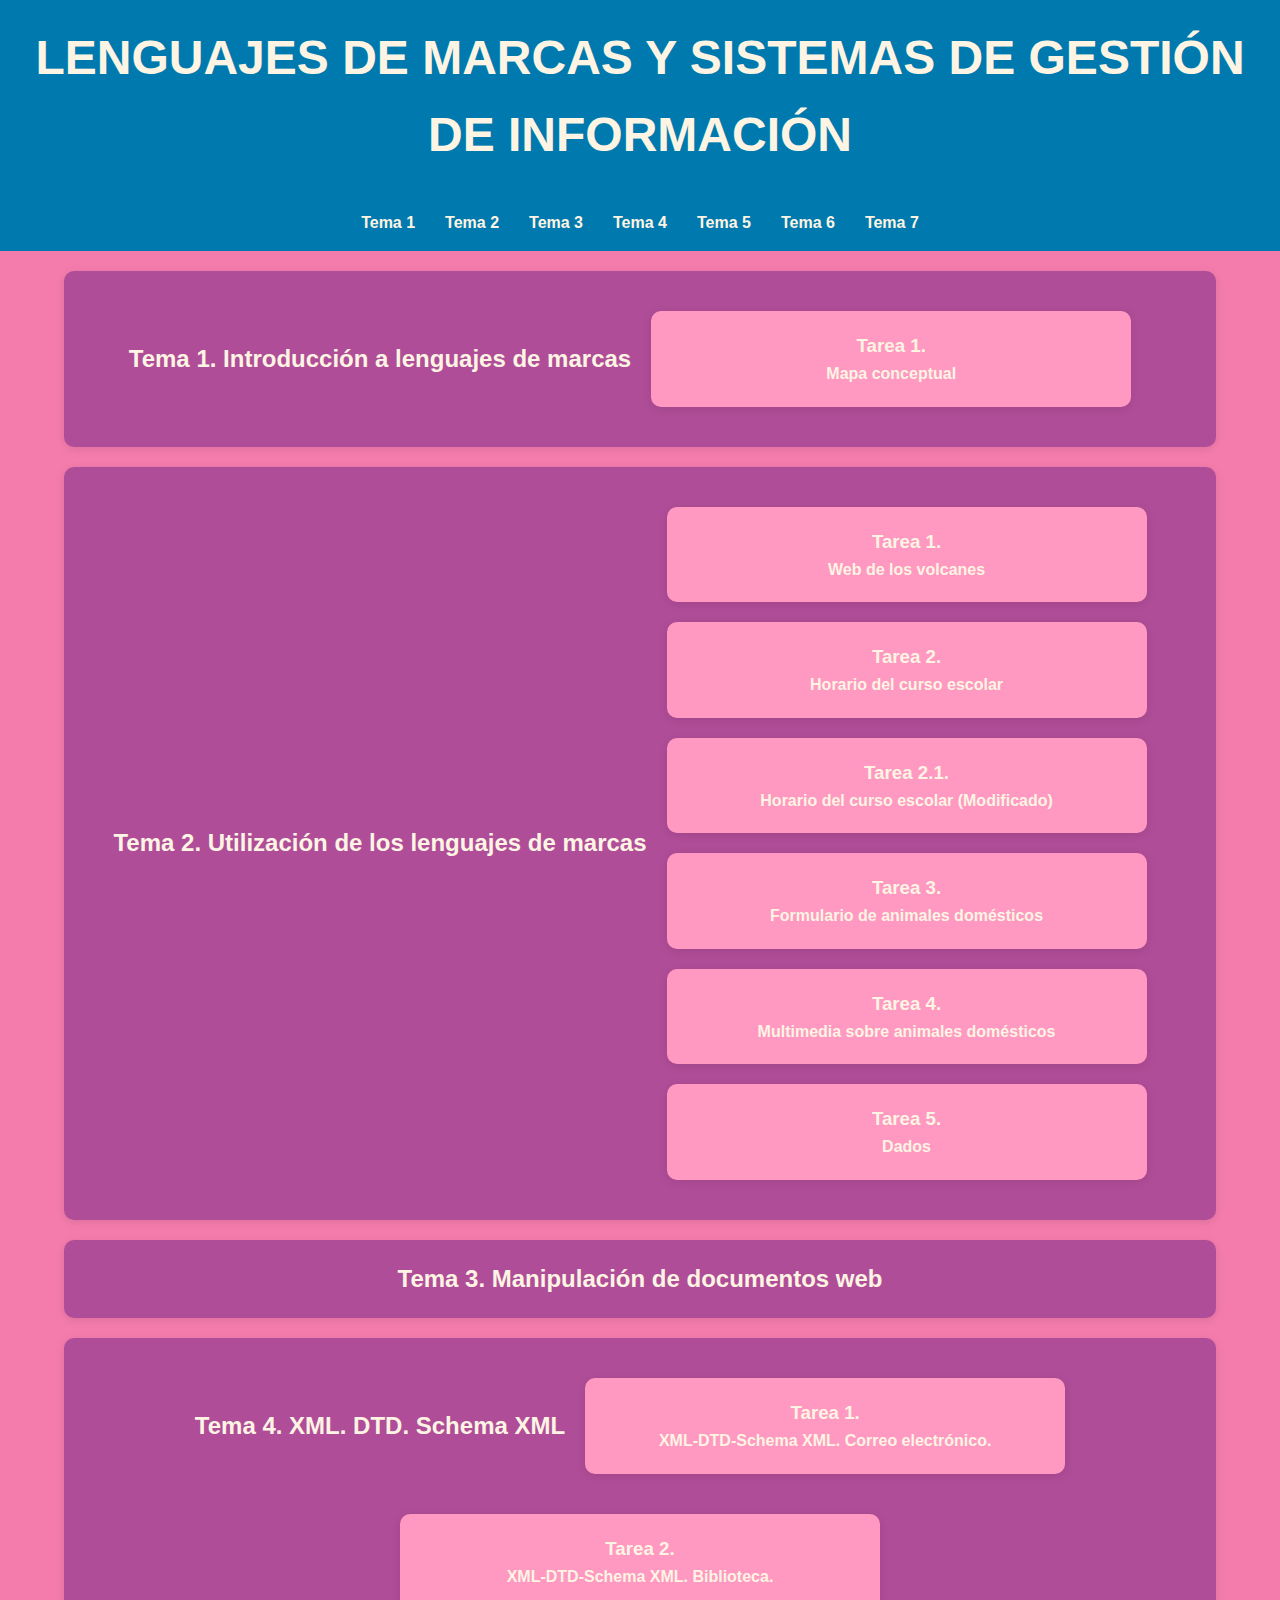
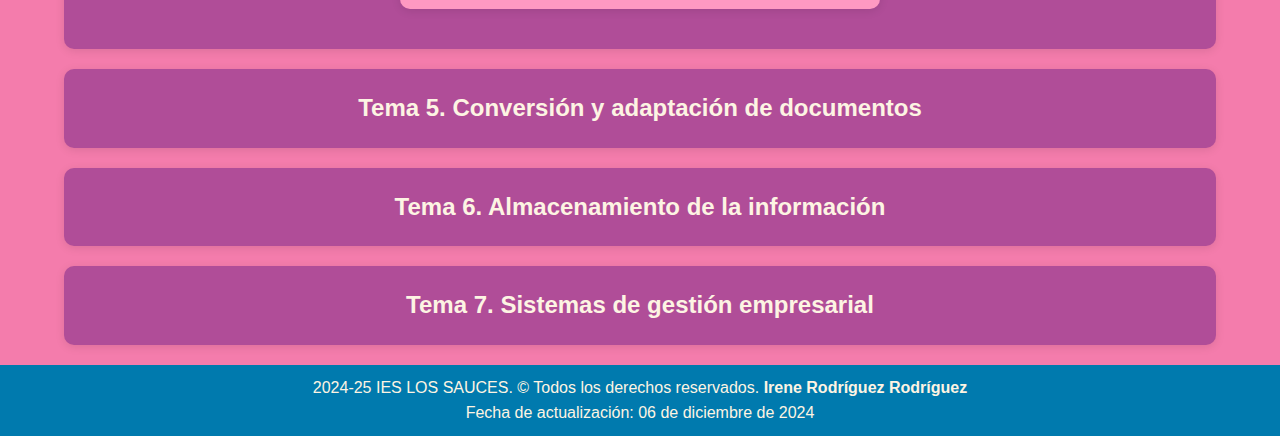
==== 116LMSGIProyectoLMSGI/index.html @ 66e64825 "index de lmsgi" ====
<!DOCTYPE html>
<html lang="es">

<head>
    <meta charset="UTF-8">
    <meta name="viewport" content="width=device-width, initial-scale=1.0">
    <title>Irene Rodríguez Rodríguez</title>
    <link href="estilos.css" rel="stylesheet" type="text/css">
    <link href="/webroot/media/favicon/favicon.ico" rel="shortcut icon" type="image/png">
</head>

<body>

    <header>
        <h1>LENGUAJES DE MARCAS Y SISTEMAS DE GESTIÓN DE INFORMACIÓN</h1>
    </header>
    <nav>
        <ul>
            <li><a href="#UD01">Tema 1</a></li>
            <li><a href="#UD02">Tema 2</a></li>
            <li><a href="#UD03">Tema 3</a></li>
            <li><a href="#UD04">Tema 4</a></li>
            <li><a href="#UD05">Tema 5</a></li>
            <li><a href="#UD06">Tema 6</a></li>
            <li><a href="#UD07">Tema 7</a></li>
        </ul>
    </nav>

    <main>
        <!-- Tema 1 -->
        <section id="UD01" class="fondoArticulo">
            <h2>Tema 1. Introducción a lenguajes de marcas</h2>
            <div>
                <article>
                    <h3>Tarea 1.</h3>
                    <p><a href="/116LMSGIProyectoLMSGI/unidad1/UD1_MapaConceptual.pdf">Mapa conceptual</a></p>
                </article>
            </div>
        </section>

        <!-- Tema 2 -->
        <section id="UD02" class="fondoArticulo">
            <h2>Tema 2. Utilización de los lenguajes de marcas</h2>
            <div>
                <article>
                    <h3>Tarea 1.</h3>
                    <p><a href="/116LMSGIProyectoLMSGI/unidad2/01/">Web de los volcanes</a></p>
                </article>
                <article>
                    <h3>Tarea 2.</h3>
                    <p><a href="/116LMSGIProyectoLMSGI/unidad2/02/">Horario del curso escolar</a></p>
                </article>
                <article>
                    <h3>Tarea 2.1.</h3>
                    <p><a href="/116LMSGIProyectoLMSGI/unidad2/02.1/">Horario del curso escolar
                            (Modificado)</a></p>
                </article>
                <article>
                    <h3>Tarea 3.</h3>
                    <p><a href="/116LMSGIProyectoLMSGI/unidad2/03/">Formulario de animales domésticos</a></p>
                </article>
                <article>
                    <h3>Tarea 4.</h3>
                    <p><a href="/116LMSGIProyectoLMSGI/unidad2/04/">Multimedia sobre animales domésticos</a>
                    </p>
                </article>
                <article>
                    <h3>Tarea 5.</h3>
                    <p><a href="/116LMSGIProyectoLMSGI/unidad2/05/">Dados</a></p>
                </article>
            </div>
        </section>

        <!-- Tema 3 -->
        <section id="UD03" class="fondoArticulo">
            <h2>Tema 3. Manipulación de documentos web</h2>
        </section>

        <!-- Tema 4 -->
        <section id="UD04" class="fondoArticulo">
            <h2>Tema 4. XML. DTD. Schema XML</h2>
            <article>
                <h3>Tarea 1.</h3>
                <p><a href="/116LMSGIProyectoLMSGI/unidad4/01/">XML-DTD-Schema XML. Correo electrónico.</a></p>
            </article>
            <article>
                <h3>Tarea 2.</h3>
                <p><a href="/116LMSGIProyectoLMSGI/unidad4/02/">XML-DTD-Schema XML. Biblioteca.</a></p>
            </article>
        </section>

        <!-- Tema 5 -->
        <section id="UD05" class="fondoArticulo">
            <h2>Tema 5. Conversión y adaptación de documentos</h2>
        </section>

        <!-- Tema 6 -->
        <section id="UD06" class="fondoArticulo">
            <h2>Tema 6. Almacenamiento de la información</h2>
        </section>

        <!-- Tema 7 -->
        <section id="UD07" class="fondoArticulo">
            <h2>Tema 7. Sistemas de gestión empresarial</h2>
        </section>
    </main>

    <footer>
        <p>2024-25 IES LOS SAUCES. &#169; Todos los derechos reservados. <a href="/index.html">Irene Rodríguez Rodríguez </a></p>
        <p>Fecha de actualización: <time datetime="2024-11-21">06 de diciembre de 2024</time></p>
    </footer>

</body>

</html>
---- 116LMSGIProyectoLMSGI/estilos.css ----
:root {
    --color1: #F47CAC;
    --color2: #007AAE;
    --color3: #00B6FF;
    --color4: #FF99C2;
    --color5: #FDF4E3;
    --color6: #b04d98;
}

* {
    margin: 0;
    padding: 0;
    box-sizing: border-box; /* xa q el padding no afecte al tamaño de los elementos*/
}

header {
    background-color: var(--color2);
    padding: 20px;
    text-align: center;
    font-size: 1.5rem;
    color: var(--color5);
    width: 100%; /* xa q ocupe todo el ancho */
}

header h2 {
    margin: 0; /* eliminar margen */
}

nav {
    display: flex;
    justify-content: center;
    background-color: var(--color2);
    position: sticky;
    top: 0;
    margin-left: auto;
    margin-right: auto;
    z-index: 1000;
    padding: 1em;
}

nav ul {
    list-style-type: none; /* lista sin viñetas */
    display: flex; /* lista en linea */
    margin: 0;
    padding: 0;
}

nav ul li {
    text-align: center;
}

nav ul li a {
    font-weight: bold;
    color: var(--color5);
    text-decoration: none;
    font-size: 1rem;
    padding: 10px 15px; /* espaciado interno */
    border-radius: 5px; /* redondear esquinas */
    transition: all 0.3s ease; /* animacion suave */
}

nav ul li a:hover {
    color: var(--color4); /* cambia de color */
    text-decoration: underline;
}

body {
    background-color: var(--color1);
    font-family: Arial, sans-serif;
    color: var(--color5);
    line-height: 1.6;
    padding: 0;
}

h2 {
    margin: 0; /* elimina el margen */
}

section {
    display: flex;
    flex-wrap: wrap;
    justify-content: center;
    align-items: center;
    margin-top: 20px;
}

/* clase especifica */
.fondoArticulo {
    background-color: var(--color6);
    padding: 20px;
    border-radius: 10px;
    margin: 20px auto;
    box-shadow: 0 2px 10px rgba(0, 0, 0, 0.1); /* sombreado */
    width: 90%; /* ancho */
}

article {
    padding: 20px;
    margin: 20px;
    border-radius: 10px;
    background-color: var(--color4);
    box-shadow: 0 2px 10px rgba(0, 0, 0, 0.1);
    width: 30em;
    color: var(--color5);
    transition: all 0.3s ease;
    text-align: center;
}

article a {
    color: var(--color5);
    text-decoration: none;
    font-weight: bold;
}

article:hover {
    background-color: var(--color2);
    text-decoration: underline;
    color: var(--color3);
    transform: scale(1.05); /* zoom al pasar por encima*/
}

h3 {
    color: var(--color5);
    font-weight: bold;
    text-align: center;

}

footer {
    background-color: var(--color2);
    padding: 10px;
    text-align: center;
    color: var(--color5);
    font-size: 1rem;
    margin-top: 10px; /* espaciado para separar el contenido */
}

footer a {
    color: var(--color5);
    text-decoration: none;
    font-weight: bold;
}

footer a:hover {
    color: var(--color4);
}
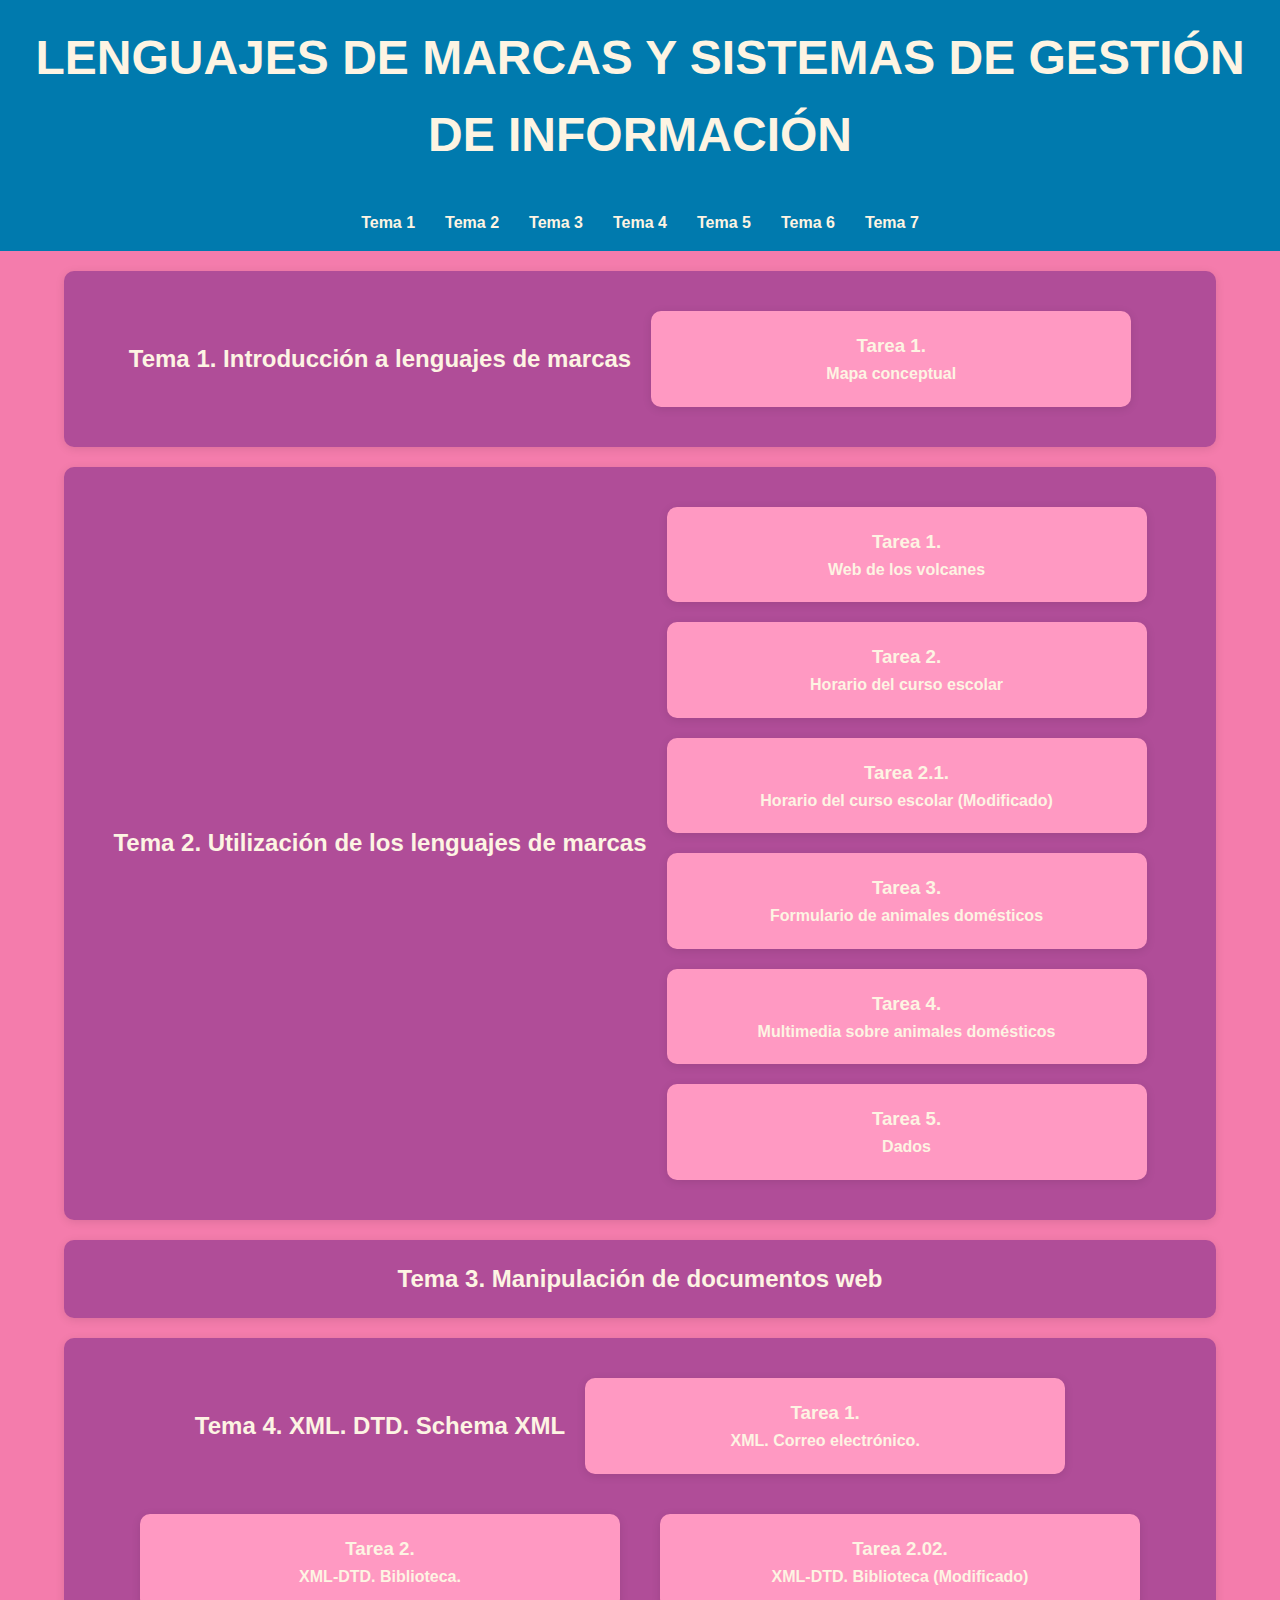
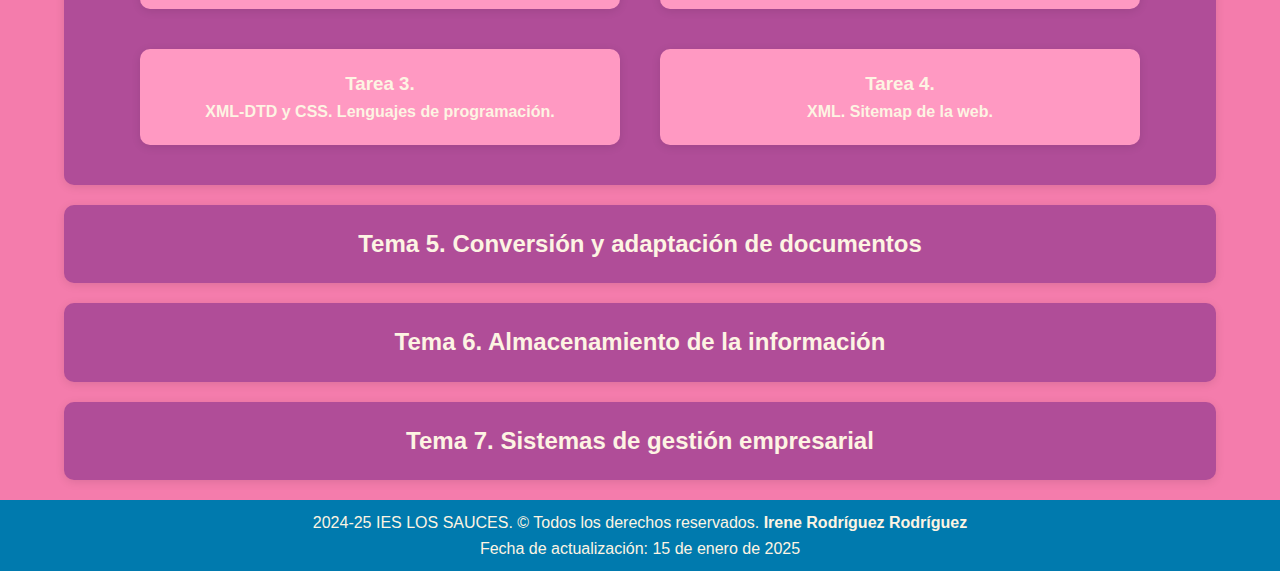
==== commit 38759a16: "modificados los articles para que redirijan a la tarea que corresponden" ====
--- a/116LMSGIProyectoLMSGI/index.html
+++ b/116LMSGIProyectoLMSGI/index.html
@@ -1,5 +1,11 @@
 <!DOCTYPE html>
 <html lang="es">
+
+<!-- 
+    Autor: Irene Rodríguez
+    Descripción: Index de la asignatura LMSGI.
+    Fecha de modificación 15/01/2025
+-->
 
 <head>
     <meta charset="UTF-8">
@@ -32,82 +38,117 @@
             <h2>Tema 1. Introducción a lenguajes de marcas</h2>
             <div>
                 <article>
-                    <h3>Tarea 1.</h3>
-                    <p><a href="/116LMSGIProyectoLMSGI/unidad1/UD1_MapaConceptual.pdf">Mapa conceptual</a></p>
+                    <a href="/116LMSGIProyectoLMSGI/unidad1/UD1_MapaConceptual.pdf">
+                        <h3>Tarea 1.</h3>
+                        <p>Mapa conceptual</p>
+                    </a>
                 </article>
             </div>
         </section>
-
+    
         <!-- Tema 2 -->
         <section id="UD02" class="fondoArticulo">
             <h2>Tema 2. Utilización de los lenguajes de marcas</h2>
             <div>
                 <article>
-                    <h3>Tarea 1.</h3>
-                    <p><a href="/116LMSGIProyectoLMSGI/unidad2/01/">Web de los volcanes</a></p>
+                    <a href="/116LMSGIProyectoLMSGI/unidad2/01/">
+                        <h3>Tarea 1.</h3>
+                        <p>Web de los volcanes</p>
+                    </a>
                 </article>
                 <article>
-                    <h3>Tarea 2.</h3>
-                    <p><a href="/116LMSGIProyectoLMSGI/unidad2/02/">Horario del curso escolar</a></p>
+                    <a href="/116LMSGIProyectoLMSGI/unidad2/02/">
+                        <h3>Tarea 2.</h3>
+                        <p>Horario del curso escolar</p>
+                    </a>
                 </article>
                 <article>
-                    <h3>Tarea 2.1.</h3>
-                    <p><a href="/116LMSGIProyectoLMSGI/unidad2/02.1/">Horario del curso escolar
-                            (Modificado)</a></p>
+                    <a href="/116LMSGIProyectoLMSGI/unidad2/02.1/">
+                        <h3>Tarea 2.1.</h3>
+                        <p>Horario del curso escolar (Modificado)</p>
+                    </a>
                 </article>
                 <article>
-                    <h3>Tarea 3.</h3>
-                    <p><a href="/116LMSGIProyectoLMSGI/unidad2/03/">Formulario de animales domésticos</a></p>
+                    <a href="/116LMSGIProyectoLMSGI/unidad2/03/">
+                        <h3>Tarea 3.</h3>
+                        <p>Formulario de animales domésticos</p>
+                    </a>
                 </article>
                 <article>
-                    <h3>Tarea 4.</h3>
-                    <p><a href="/116LMSGIProyectoLMSGI/unidad2/04/">Multimedia sobre animales domésticos</a>
-                    </p>
+                    <a href="/116LMSGIProyectoLMSGI/unidad2/04/">
+                        <h3>Tarea 4.</h3>
+                        <p>Multimedia sobre animales domésticos</p>
+                    </a>
                 </article>
                 <article>
-                    <h3>Tarea 5.</h3>
-                    <p><a href="/116LMSGIProyectoLMSGI/unidad2/05/">Dados</a></p>
+                    <a href="/116LMSGIProyectoLMSGI/unidad2/05/">
+                        <h3>Tarea 5.</h3>
+                        <p>Dados</p>
+                    </a>
                 </article>
             </div>
         </section>
-
+    
         <!-- Tema 3 -->
         <section id="UD03" class="fondoArticulo">
             <h2>Tema 3. Manipulación de documentos web</h2>
         </section>
-
+    
         <!-- Tema 4 -->
         <section id="UD04" class="fondoArticulo">
             <h2>Tema 4. XML. DTD. Schema XML</h2>
             <article>
-                <h3>Tarea 1.</h3>
-                <p><a href="/116LMSGIProyectoLMSGI/unidad4/01/">XML-DTD-Schema XML. Correo electrónico.</a></p>
+                <a href="/116LMSGIProyectoLMSGI/unidad4/01/01.xml">
+                    <h3>Tarea 1.</h3>
+                    <p>XML. Correo electrónico.</p>
+                </a>
             </article>
             <article>
-                <h3>Tarea 2.</h3>
-                <p><a href="/116LMSGIProyectoLMSGI/unidad4/02/">XML-DTD-Schema XML. Biblioteca.</a></p>
+                <a href="/116LMSGIProyectoLMSGI/unidad4/02/02.xml">
+                    <h3>Tarea 2.</h3>
+                    <p>XML-DTD. Biblioteca.</p>
+                </a>
+            </article>
+            <article>
+                <a href="/116LMSGIProyectoLMSGI/unidad4/02.02/02.xml">
+                    <h3>Tarea 2.02.</h3>
+                    <p>XML-DTD. Biblioteca (Modificado)</p>
+                </a>
+            </article>
+            <article>
+                <a href="/116LMSGIProyectoLMSGI/unidad4/03/03.xml">
+                    <h3>Tarea 3.</h3>
+                    <p>XML-DTD y CSS. Lenguajes de programación.</p>
+                </a>
+            </article>
+            <article>
+                <a href="/116LMSGIProyectoLMSGI/unidad4/04/04.xml">
+                    <h3>Tarea 4.</h3>
+                    <p>XML. Sitemap de la web.</p>
+                </a>
             </article>
         </section>
-
+    
         <!-- Tema 5 -->
         <section id="UD05" class="fondoArticulo">
             <h2>Tema 5. Conversión y adaptación de documentos</h2>
         </section>
-
+    
         <!-- Tema 6 -->
         <section id="UD06" class="fondoArticulo">
             <h2>Tema 6. Almacenamiento de la información</h2>
         </section>
-
+    
         <!-- Tema 7 -->
         <section id="UD07" class="fondoArticulo">
             <h2>Tema 7. Sistemas de gestión empresarial</h2>
         </section>
     </main>
-
+    
     <footer>
-        <p>2024-25 IES LOS SAUCES. &#169; Todos los derechos reservados. <a href="/index.html">Irene Rodríguez Rodríguez </a></p>
-        <p>Fecha de actualización: <time datetime="2024-11-21">06 de diciembre de 2024</time></p>
+        <p>2024-25 IES LOS SAUCES. &#169; Todos los derechos reservados. <a href="/index.html">Irene Rodríguez Rodríguez</a>
+        </p>
+        <p>Fecha de actualización: <time datetime="2025-01-15">15 de enero de 2025</time></p>
     </footer>
 
 </body>
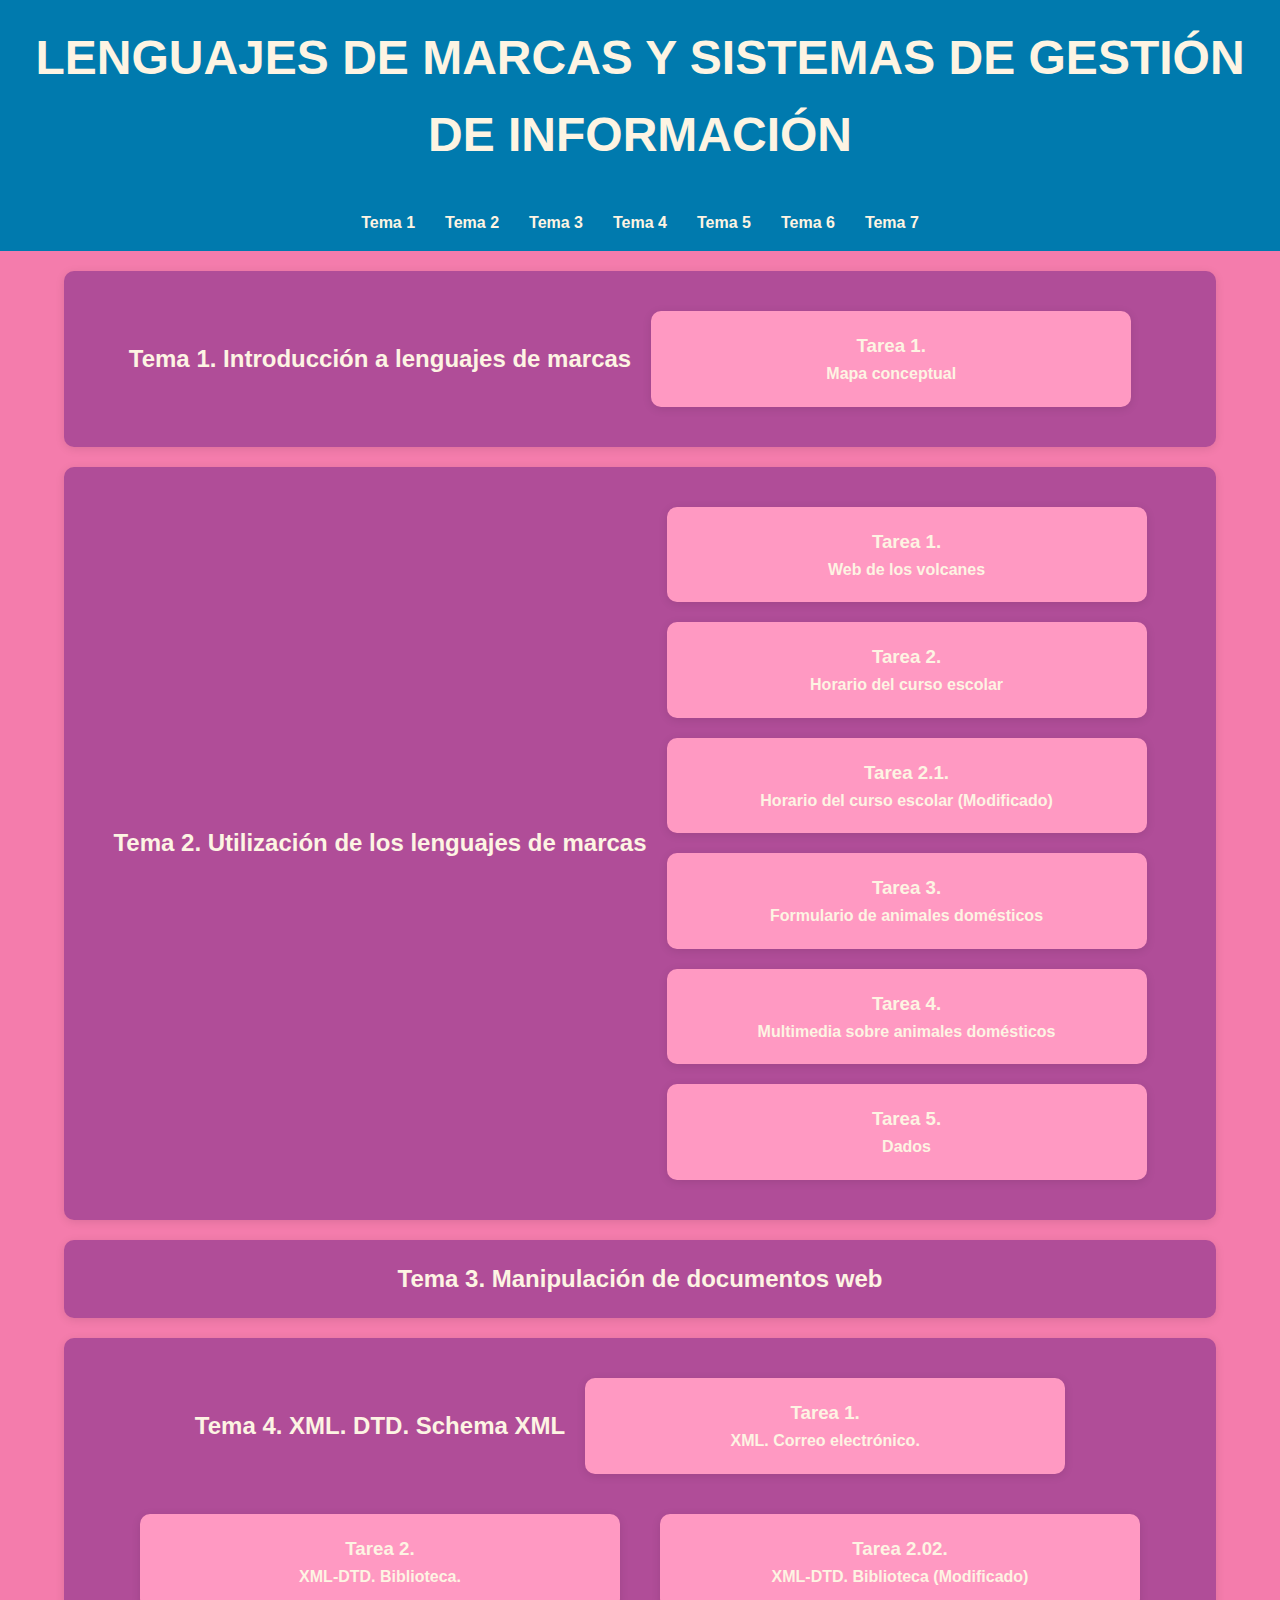
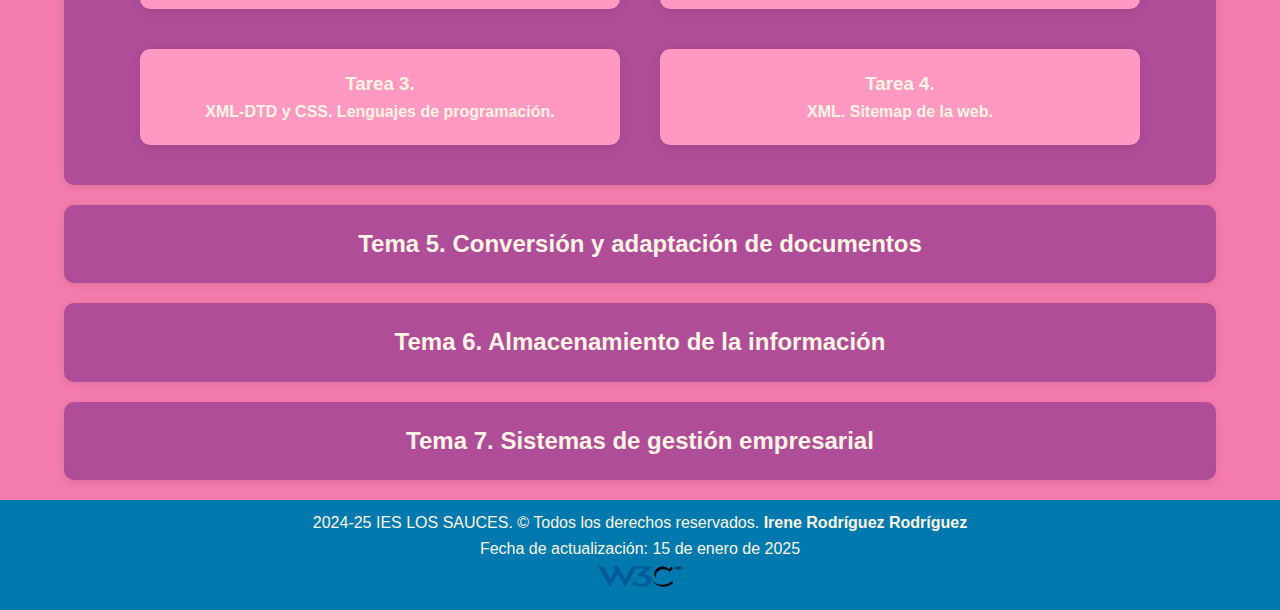
==== commit 1999fdd5: "agregada validación w3c" ====
--- a/116LMSGIProyectoLMSGI/index.html
+++ b/116LMSGIProyectoLMSGI/index.html
@@ -45,7 +45,7 @@
                 </article>
             </div>
         </section>
-    
+
         <!-- Tema 2 -->
         <section id="UD02" class="fondoArticulo">
             <h2>Tema 2. Utilización de los lenguajes de marcas</h2>
@@ -88,12 +88,12 @@
                 </article>
             </div>
         </section>
-    
+
         <!-- Tema 3 -->
         <section id="UD03" class="fondoArticulo">
             <h2>Tema 3. Manipulación de documentos web</h2>
         </section>
-    
+
         <!-- Tema 4 -->
         <section id="UD04" class="fondoArticulo">
             <h2>Tema 4. XML. DTD. Schema XML</h2>
@@ -128,27 +128,31 @@
                 </a>
             </article>
         </section>
-    
+
         <!-- Tema 5 -->
         <section id="UD05" class="fondoArticulo">
             <h2>Tema 5. Conversión y adaptación de documentos</h2>
         </section>
-    
+
         <!-- Tema 6 -->
         <section id="UD06" class="fondoArticulo">
             <h2>Tema 6. Almacenamiento de la información</h2>
         </section>
-    
+
         <!-- Tema 7 -->
         <section id="UD07" class="fondoArticulo">
             <h2>Tema 7. Sistemas de gestión empresarial</h2>
         </section>
     </main>
-    
+
     <footer>
-        <p>2024-25 IES LOS SAUCES. &#169; Todos los derechos reservados. <a href="/index.html">Irene Rodríguez Rodríguez</a>
+        <p>2024-25 IES LOS SAUCES. &#169; Todos los derechos reservados. <a href="/index.html">Irene Rodríguez
+                Rodríguez</a>
         </p>
         <p>Fecha de actualización: <time datetime="2025-01-15">15 de enero de 2025</time></p>
+        <a href="https://validator.w3.org/check?uri=https://daw116.ieslossauces.es/116LMSGIProyectoLMSGI/index.html"> <!--Validacion W3C-->
+            <img src="/webroot/media/W3C_Icon.svg" alt="Validado por W3C" width="88" height="31">
+        </a>
     </footer>
 
 </body>
